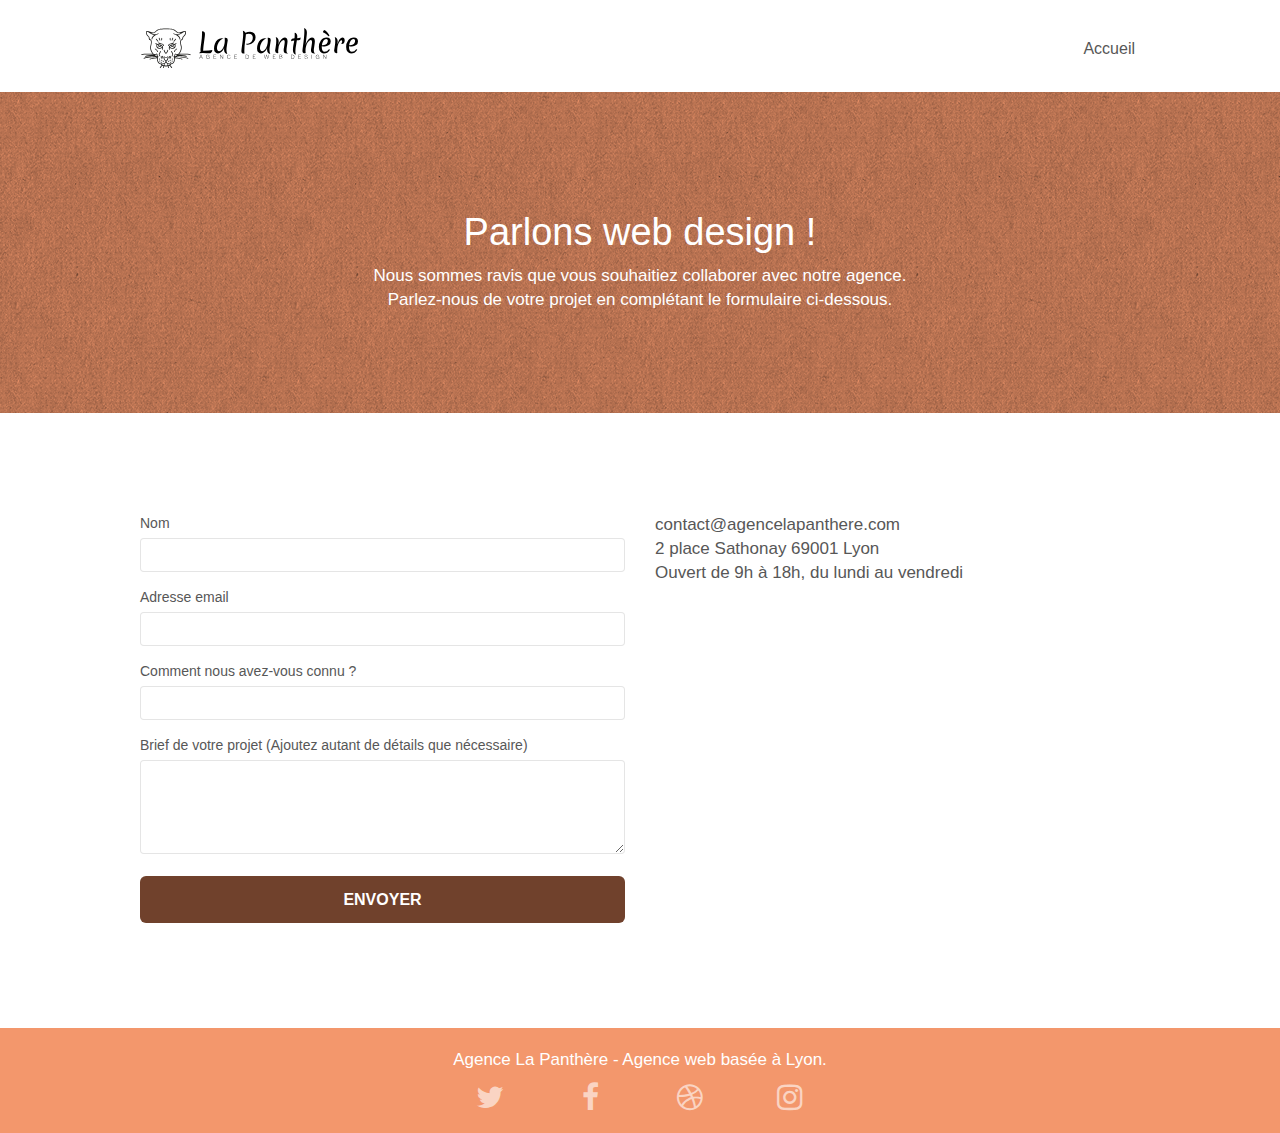
==== page_contact.html @ d1c4924d "Correction couleurs / aria-label" ====
<!doctype html>
<html lang="fr">
<head>
    <meta charset="utf-8">
    <meta name="description" content="L'agence de la Panthère - Contactez nous !">
    <meta name="viewport" content="width=device-width, initial-scale=1.0, viewport-fit=cover">
    <link rel="shortcut icon" type="image/png" href="favicon.jpg">
    
	<link rel="stylesheet" type="text/css" href="./css/bootstrap.css">
	<link rel="stylesheet" type="text/css" href="style.css">
	<link rel="stylesheet" type="text/css" href="./css/font-awesome.css">
	<link rel="stylesheet" type="text/css" href="./css/et-line.css">
	
	<script src="./js/jquery-2.1.0.min.js"></script>
	<script src="./js/bootstrap.min.js"></script>
	<script src="./js/blocs.min.js"></script>
	<script src="./js/jqBootstrapValidation.js"></script>
	<script src="./js/formHandler.js"></script>
    <title>La Panthère - Contact</title>

</head>
<body>

<main class="page-container">

	<header class="bloc bgc-white l-bloc" id="bloc-0">
		<div class="container bloc-sm">
			<nav class="navbar row">
				<div class="navbar-header">
					<a class="navbar-brand" href="index.html" aria-label="lien vers page principale"><img src="img/agence-la-panthere-monochrome.svg" alt="logo la Panthère" height="40" /></a>
				</div>
				<div class="collapse navbar-collapse navbar-1 special-dropdown-nav">
					<ul class="site-navigation nav navbar-nav">
						<li><a href="index.html" aria-label="lien vers page principale">Accueil</a></li>
					</ul>
				</div>
			</nav>
		</div>
	</header>

	<section class="bloc bg-dots-bg bg-repeat bgc-atomic-tangerine d-bloc bloc-bg-texture texture-paper" id="bloc-6">
		<div class="container bloc-lg">
			<div class="row">
				<div class="col-sm-12">
					<h1 class="text-center hero-bloc-text tc-white">
						Parlons web design !
					</h1>
					<p class="text-center mg-lg tc-white tight-width-whitespace">
					Nous sommes ravis que vous souhaitiez collaborer avec notre agence.<br>
					Parlez-nous de votre projet en complétant le formulaire ci-dessous.
					</p>
				</div>
		</div>
	</div>
	</section>

	<section class="bloc bgc-white l-bloc" id="bloc-7">
		<div class="container bloc-lg">
			<div class="row">
				<div class="col-sm-6">
					<form aria-label="formulaire de contact" id="form_1" novalidate data-success-msg="Your message has been sent." data-fail-msg="Sorry it seems that our mail server is not responding, Sorry for the inconvenience!">
						<div class="form-group">
							<label>
								Nom
							</label>
							<input id="name" class="form-control" type="text" required />
						</div>
						<div class="form-group">
							<label>
								Adresse email
							</label>
							<input id="email" class="form-control" type="email" required />
						</div>
						<div class="form-group">
							<label>
								Comment nous avez-vous connu ?
							</label>
							<input class="form-control" type="email" required id="input_504" />
						</div>
						<div class="form-group">
							<label>
								Brief de votre projet (Ajoutez autant de détails que nécessaire)<br>
							</label><textarea id="message" class="form-control" rows="4" cols="50" required></textarea>
						</div> 
						<button class="bloc-button btn btn-lg btn-block cta-hero btn-atomic-tangerine" type="submit">
							Envoyer
						</button>
					</form>
				</div>
				<div class="col-sm-6">
				<p>
					contact@agencelapanthere.com<br>2 place Sathonay 69001 Lyon<br>Ouvert de 9h à 18h, du lundi au vendredi<br>
				</p>
				</div>
			</div>
		</div>
	</section>

	<footer class="bloc bgc-atomic-tangerine d-bloc" id="bloc-8">
		<div class="container bloc-sm">
			<div class="row">
				<div class="col-sm-12">
					<p class="text-center white">
						Agence La Panthère - Agence web basée à Lyon.<br>
					</p>
					<div class="row row-no-gutters social">
						<div class="col-sm-3">
							<div class="text-center">
								<a class="social" href="https://twitter.com/?lang=fr" aria-label="boutton vers site twitter"><span class="fa fa-twitter icon-md"></span></a>
							</div>
						</div>
						<div class="col-sm-3">
							<div class="text-center">
								<a class="social" href="https://www.facebook.com/" aria-label="boutton vers site facebook"><span class="fa fa-facebook icon-md"></span></a>
							</div>
						</div>
						<div class="col-sm-3">
							<div class="text-center">
								<a class="social" href="https://dribbble.com/" aria-label="boutton vers site dribble"><span class="fa fa-dribbble icon-md"></span></a>
							</div>
						</div>
						<div class="col-sm-3">
							<div class="text-center">
								<a class="social" href="https://www.instagram.com/" aria-label="boutton vers site instagram"><span class="fa fa-instagram icon-md"></span></a>
							</div>
						</div>
					</div>
				</div>
			</div>
		</div>
	</footer>

</main>

</body>
</html>
---- style.css ----
body {
    margin: 0;
    padding: 0;
    background: #FFF;
    overflow-x: hidden;
    -webkit-font-smoothing: antialiased;
    -moz-osx-font-smoothing: grayscale;
}

a,
button {
    transition: all .3s ease-in-out;
    outline: none!important;
}

a:hover {
    text-decoration: none;
    cursor: pointer;
}

#page-loading-blocs-notifaction {
    position: fixed;
    top: 0;
    bottom: 0;
    width: 100%;
    z-index: 100000;
    background: #FFFFFF url("img/pageload-spinner.gif") no-repeat center center;
}

.bloc {
    width: 100%;
    clear: both;
    background: 50% 50% no-repeat;
    padding: 0 50px;
    -webkit-background-size: cover;
    -moz-background-size: cover;
    -o-background-size: cover;
    background-size: cover;
    position: relative;
}

.bloc .container {
    padding-left: 0;
    padding-right: 0;
}

.bloc-lg {
    padding: 100px 50px;
}

.bloc-md {
    padding: 50px;
}

.bloc-sm {
    padding: 20px 50px;
}

.bg-center,
.bg-l-edge,
.bg-r-edge,
.bg-t-edge,
.bg-b-edge,
.bg-tl-edge,
.bg-bl-edge,
.bg-tr-edge,
.bg-br-edge,
.bg-repeat {
    -webkit-background-size: auto!important;
    -moz-background-size: auto!important;
    -o-background-size: auto!important;
    background-size: auto!important;
}

.bg-repeat {
    background: repeat;
}

.bg-t-edge {
    background: top no-repeat;
}

.bloc-bg-texture::before {
    content: "";
    background-size: 2px 2px;
    position: absolute;
    top: 0;
    bottom: 0;
    left: 0;
    right: 0;
}

.texture-paper::before {
    background: url("img/texture-paper.webp");
    background-size: 280px 280px;
}

.b-parallax {
    background-attachment: fixed;
}

.d-bloc {
    color: rgba(255, 255, 255, .7);
}

.d-bloc button:hover {
    color: rgba(255, 255, 255, .9);
}

.d-bloc .icon-round,
.d-bloc .icon-square,
.d-bloc .icon-rounded,
.d-bloc .icon-semi-rounded-a,
.d-bloc .icon-semi-rounded-b {
    border-color: rgba(255, 255, 255, .9);
}

.d-bloc .divider-h span {
    border-color: rgba(255, 255, 255, .2);
}

.d-bloc .a-btn,
.d-bloc .navbar a,
.d-bloc .navbar-brand,
.d-bloc a .icon-sm,
.d-bloc a .icon-md,
.d-bloc a .icon-lg,
.d-bloc a .icon-xl,
.d-bloc h1 a,
.d-bloc h2 a,
.d-bloc h3 a,
.d-bloc h4 a,
.d-bloc h5 a,
.d-bloc h6 a,
.d-bloc p a {
    color: rgba(255, 255, 255, .6);
}

.d-bloc .a-btn:hover,
.d-bloc .navbar a:hover,
.d-bloc .navbar-brand:hover,
.d-bloc a:hover .icon-sm,
.d-bloc a:hover .icon-md,
.d-bloc a:hover .icon-lg,
.d-bloc a:hover .icon-xl,
.d-bloc h1 a:hover,
.d-bloc h2 a:hover,
.d-bloc h3 a:hover,
.d-bloc h4 a:hover,
.d-bloc h5 a:hover,
.d-bloc h6 a:hover,
.d-bloc p a:hover {
    color: rgba(255, 255, 255, 1);
}

.d-bloc .navbar-toggle .icon-bar {
    background: rgba(255, 255, 255, 1);
}

.d-bloc .btn-wire,
.d-bloc .btn-wire:hover {
    color: rgba(255, 255, 255, 1);
    border-color: rgba(255, 255, 255, 1);
}

.d-bloc .panel {
    color: rgba(0, 0, 0, .5);
}

.d-bloc .panel button:hover {
    color: rgba(0, 0, 0, .7);
}

.d-bloc .panel icon {
    border-color: rgba(0, 0, 0, .7);
}

.d-bloc .panel .divider-h span {
    border-color: rgba(0, 0, 0, .1);
}

.d-bloc .panel .a-btn {
    color: rgba(0, 0, 0, .6);
}

.d-bloc .panel .a-btn:hover {
    color: rgba(0, 0, 0, 1);
}

.d-bloc .panel .btn-wire,
.d-bloc .panel .btn-wire:hover {
    color: rgba(0, 0, 0, .7);
    border-color: rgba(0, 0, 0, .3);
}

.d-bloc .panel,
.l-bloc {
    color: rgba(0, 0, 0, .5);
}

.d-bloc .panel button:hover,
.l-bloc button:hover {
    color: rgba(0, 0, 0, .7);
}

.l-bloc .icon-round,
.l-bloc .icon-square,
.l-bloc .icon-rounded,
.l-bloc .icon-semi-rounded-a,
.l-bloc .icon-semi-rounded-b {
    border-color: rgba(0, 0, 0, .7);
}

.d-bloc .panel .divider-h span,
.l-bloc .divider-h span {
    border-color: rgba(0, 0, 0, .1);
}

.d-bloc .panel .a-btn,
.l-bloc .a-btn,
.l-bloc .navbar a,
.l-bloc .navbar-brand,
.l-bloc a .icon-sm,
.l-bloc a .icon-md,
.l-bloc a .icon-lg,
.l-bloc a .icon-xl,
.l-bloc h1 a,
.l-bloc h2 a,
.l-bloc h3 a,
.l-bloc h4 a,
.l-bloc h5 a,
.l-bloc h6 a,
.l-bloc p a {
    color: rgba(0, 0, 0, .6);
}

.d-bloc .panel .a-btn:hover,
.l-bloc .a-btn:hover,
.l-bloc .navbar a:hover,
.l-bloc .navbar-brand:hover,
.l-bloc a:hover .icon-sm,
.l-bloc a:hover .icon-md,
.l-bloc a:hover .icon-lg,
.l-bloc a:hover .icon-xl,
.l-bloc h1 a:hover,
.l-bloc h2 a:hover,
.l-bloc h3 a:hover,
.l-bloc h4 a:hover,
.l-bloc h5 a:hover,
.l-bloc h6 a:hover,
.l-bloc p a:hover {
    color: rgba(0, 0, 0, 1);
}

.l-bloc .navbar-toggle .icon-bar {
    color: rgba(0, 0, 0, .6);
}

.d-bloc .panel .btn-wire,
.d-bloc .panel .btn-wire:hover,
.l-bloc .btn-wire,
.l-bloc .btn-wire:hover {
    color: rgba(0, 0, 0, .7);
    border-color: rgba(0, 0, 0, .3);
}

.voffset {
    margin-top: 30px;
}

.voffset-lg {
    margin-top: 80px;
}

.row-no-gutters {
    margin-right: 0;
    margin-left: 0;
}

.row.row-no-gutters > [class^="col-"],
.row.row-no-gutters > [class*=" col-"] {
    padding-right: 0;
    padding-left: 0;
}

#bloc-1-hero h1 {
    font-size: 32px;
}

.navbar {
    margin-bottom: 0;
    z-index: 1;
}

.navbar-brand {
    height: auto;
    padding: 3px 15px;
    font-size: 25px;
    font-weight: normal;
    font-weight: 600;
    line-height: 44px;
}

.navbar-brand img {
    max-height: 200px;
    margin: 0 5px 0 0;
    display: inline;
}

.navbar-brand img[src$=svg] {
    min-width: 100px;
}

.nav-center .navbar-brand img {
    margin: 0;
}

.navbar .nav {
    padding-top: 2px;
    margin-right: -16px;
    float: right;
    z-index: 1;
}

.nav > li {
    float: left;
    margin-top: 4px;
    font-size: 16px;
}

.navbar-nav .open .dropdown-menu > li > a {
    text-align: inherit;
}

.nav > li a:hover,
.nav > li a:focus {
    background: transparent;
}

.navbar-toggle {
    margin: 10px 10px 0 0;
    border: 0px;
}

.navbar-toggle:hover {
    background: transparent!important;
}

.navbar-toggle .icon-bar {
    background-color: rgba(0, 0, 0, .5);
    width: 26px;
}

.nav-invert .navbar .nav {
    float: left;
}

.nav-invert .navbar-header,
.nav-invert .navbar-brand {
    float: right;
    position: relative;
    z-index: 2;
}

@media (min-width: 768px) {
    .site-navigation {
        position: absolute;
        top: 50%;
        right: 20px;
        transform: translate(0, -50%);
        -webkit-transform: translateY(-50%);
    }
    .nav > li .dropdown-menu a,
    .nav > li .dropdown-menu a:hover {
        color: #484848;
    }
    .nav-invert .site-navigation {
        left: 0;
        right: 0;
    }
    .nav-center {
        text-align: center;
    }
    .nav-center .navbar-header {
        width: 100%;
    }
    .nav-center .navbar-header,
    .nav-center .navbar-brand,
    .nav-center .nav > li {
        float: none;
        display: inline-block;
    }
    .nav-center .site-navigation {
        position: relative;
        width: 100%;
        right: 0;
        margin-right: 0px;
        margin-top: 20px;
    }
    .nav-center.mini-nav .navbar-toggle {
        float: none;
        margin: 10px auto 0;
    }
}

.nav > li > .dropdown a {
    background: none!important;
    display: block;
    padding: 14px 15px;
}

nav .caret {
    margin: 0 5px;
}

.dropdown-menu .dropdown-menu {
    top: -8px;
    left: 100%;
}

.dropdown-menu .dropmenu-flow-right {
    top: 100%;
    left: 0;
    margin-left: -1px;
    border-top-left-radius: 0;
    border-top-right-radius: 0;
}

.dropdown-menu .dropdown span {
    border: 4px solid black;
    border-top-color: transparent;
    border-right-color: transparent;
    border-bottom-color: transparent;
    margin: 6px -5px 0 0!important;
    float: right;
}

.mg-md {
    margin-top: 10px;
    margin-bottom: 20px;
}

.mg-lg {
    margin-top: 10px;
    margin-bottom: 40px;
}

.btn {
    margin: 0 5px 5px 0;
}

.btn.pull-right {
    margin: 0 0 5px 5px;
}

.btn-d,
.btn-d:hover,
.btn-d:focus {
    color: #FFF;
    background: rgba(0, 0, 0, .3);
}

button {
    outline: none!important;
}

.btn-rd {
    border-radius: 40px;
}

.btn-clean {
    border: 1px solid rgba(0, 0, 0, .08);
    border-bottom-color: rgba(0, 0, 0, .1);
    text-shadow: 0 1px 0 rgba(0, 0, 1, .1);
    box-shadow: 0 1px 3px rgba(0, 0, 1, .25), inset 0 1px 0 0 rgba(255, 255, 255, .15);
}

.icon-md {
    font-size: 30px!important;
}

.icon-lg {
    font-size: 60px!important;
}

.sm-shadow {
    text-shadow: 0 1px 2px rgba(0, 0, 0, .3);
}

.panel-sq,
.panel-sq .panel-heading,
.panel-sq .panel-footer {
    border-radius: 0;
}

.panel-rd {
    border-radius: 30px;
}

.panel-rd .panel-heading {
    border-radius: 29px 29px 0 0;
}

.panel-rd .panel-footer {
    border-radius: 0 0 29px 29px;
}

.form-control {
    border-color: rgba(0, 0, 0, .1);
    box-shadow: none;
}

.scrollToTop {
    width: 40px;
    height: 40px;
    position: fixed;
    bottom: 20px;
    right: 20px;
    opacity: 0;
    z-index: 500;
    transition: all .3s ease-in-out;
}

.scrollToTop span {
    margin-top: 6px;
}

.showScrollTop {
    font-size: 14px;
    opacity: 1;
}

a[data-lightbox] {
    position: relative;
    display: block;
    text-align: center;
}

a[data-lightbox]:hover::before {
    content: "+";
    font-family: "HelveticaNeue-Light", "Helvetica Neue Light", "Helvetica Neue", Helvetica, Arial;
    font-size: 32px;
    width: 50px;
    height: 50px;
    margin-left: -25px;
    border-radius: 50%;
    background: rgba(0, 0, 0, .6);
    color: #FFF;
    font-weight: 100;
    z-index: 1;
    position: absolute;
    top: 50%;
    transform: translateY(-50%);
    -webkit-transform: translateY(-50%);
}

a[data-lightbox]:hover img {
    opacity: 0.6;
    -webkit-animation-fill-mode: none;
    animation-fill-mode: none;
}

#lightbox-modal {
    display: flex;
    align-items: center;
}

#lightbox-modal .modal-dialog {
    width: 90%;
    max-width: 900px;
    margin: 0 auto 0;
}

#lightbox-modal .modal-dialog img {
    max-height: 90vh;
    margin: 0 auto;
}

.lightbox-caption {
    padding: 20px;
    color: #FFF;
    background: rgba(0, 0, 0, .5);
    position: absolute;
    left: 15px;
    right: 15px;
    bottom: 5px;
}

.close-lightbox {
    color: #FFF;
    font-size: 30px;
    position: absolute;
    top: 20px;
    right: 20px;
    z-index: 20;
    background: rgba(0, 0, 0, .5);
    border: none;
    line-height: 30px;
    padding: 0 9px 5px;
    opacity: 0.3;
}

.close-lightbox:hover,
.next-lightbox:hover,
.prev-lightbox:hover {
    opacity: 1.0;
    color: #FFF;
}

.next-lightbox,
.prev-lightbox {
    font-size: 20px;
    color: rgba(255, 255, 255, .9);
    background: rgba(0, 0, 0, .5);
    transition: all .2s ease-in-out;
    position: absolute;
    top: 45%;
    z-index: 1;
    opacity: 0.4;
}

.next-lightbox {
    padding: 6px 8px 1px 13px;
    right: 25px;
}

.prev-lightbox {
    padding: 6px 13px 1px 10px;
    left: 25px;
}

.snapshot-lb .modal-body {
    padding-bottom: 45px;
}

.snapshot-lb .lightbox-caption {
    padding: 0;
    color: rgba(0, 0, 0, .5);
    background: none;
}

h1,
h2,
h3,
h4,
h5,
h6,
p,
label,
.btn,
a {
    font-family: "helvetica";
    font-weight: 400;
    color: #575757!important;
}

.container {
    max-width: 1000px;
}

.hero-bloc-text {
    font-size: 38px;
}

.hero-bloc-text-sub {
    font-size: 36px;
}

.statement-bloc-text {
    line-height: 26px;
    font-style: italic;
    font-size: 20px;
    text-align: center;
    font-weight: lighter;
    max-width: 520px;
    margin: auto auto auto auto;
}

p {
    font-size: 17px;
}

.tight-width-whitespace {
    max-width: 600px;
    margin: auto auto auto auto;
}

.h1 {
    font-size: 20px;
    font-family: "Open Sans";
}

.cta-hero {
    margin-top: 22px;
    color: #FFFFFF!important;
    text-transform: uppercase;
    padding: 12px 28px 12px 28px;
    font-size: 16px;
    font-weight: 700;
}

.social {
    max-width: 400px;
    margin: auto auto auto auto;
}

h2 {
    font-size: 22px;
    line-height: 1.4em;
}

h3 {
    font-size: 15px;
    text-transform: uppercase;
    font-weight: 700;
    color: #333333!important;
}

.med-width-whitespace {
    max-width: 800px;
    margin: auto auto auto auto;
    box-shadow: 0px 0px 0px #000000;
}

h1 {
    color: #333333!important;
}

h4 {
    color: #333333!important;
}

.icons {
    margin-bottom: 14px;
    margin-top: 24px;
}

.white {
    color: #FFFFFF!important;
}

.portfolio-thumb {
    margin-bottom: 24px;
}

.portfolio-row {
    margin-bottom: 44px;
    margin-top: 50px;
}

.avatar {
    box-shadow: 0px 4px 9px rgba(0, 0, 0, 0.3);
}

.black-background {
    background-color: rgba(165, 147, 99, 0.7);
    padding: 40px 40px 40px 40px;
}

.bold-link {
    font-weight: 900;
    text-decoration: underline!important;
}

.bgc-white {
    background-color: #FFFFFF;
}

.bgc-dark-slate-blue {
    background-color: #364577;
}

.bgc-atomic-tangerine {
    background-color: #F3976C;
}

.tc-white {
    color: white!important;
}

.btn-atomic-tangerine {
    background: #70412c;
    color: #FFFFFF!important;
}

.btn-atomic-tangerine:hover {
    background: #634334!important;
    color: #FFFFFF!important;
}

.ltc-white {
    color: #FFFFFF!important;
}

.ltc-white:hover {
    color: #cccccc!important;
}

.ltc-atomic-tangerine {
    color: #453128!important;
}

.ltc-atomic-tangerine:hover {
    color: #453128!important;
}

.icon-dark-slate-blue {
    color: #364577!important;
    border-color: #364577!important;
}

.bg-dots-bg {
    background-image: url("img/dots-bg.webp");
}

.bg-lines-h2-bg {
    background-image: url("img/lines-h2-bg.webp");
}

.bg-banniere {
    background-image: url("img/backgroundimg.webp");
}

.bg-presentation {
    background-image: url("img/image-de-presentation.webp");
}

@media (max-width: 1024px) {
    .bloc {
        padding-left: 20px;
        padding-right: 20px;
    }
    .bloc.full-width-bloc,
    .bloc-tile-2.full-width-bloc .container,
    .bloc-tile-3.full-width-bloc .container,
    .bloc-tile-4.full-width-bloc .container {
        padding-left: 0;
        padding-right: 0;
    }
}

@media (max-width: 992px) and (min-width: 768px) {
    .navbar .nav {
        max-width: 80%
    }
    .nav-center.navbar .nav {
        max-width: 100%
    }
}

@media only screen and (width: 768px) and (width: 1024px) and (orientation: landscape) {
    .b-parallax {
        background-attachment: scroll;
    }
}

@media only screen and (width: 1024px) and (width: 1366px) and (-webkit-min-device-pixel-ratio: 1.5) {
    .b-parallax {
        background-attachment: scroll;
    }
}

@media (max-width: 991px) {
    .container {
        width: 100%;
    }
    .b-parallax {
        background-attachment: scroll;
    }
    .page-container,
    #hero-bloc {
        overflow-x: hidden;
        position: relative;
    }

    .bloc-group,
    .bloc-group .bloc {
        display: block;
        width: 100%;
    }

}

@media (max-width: 767px) {
    .page-container {
        overflow-x: hidden;
        position: relative;
    }
    h1,
    h2,
    h3,
    h4,
    h5,
    h6,
    p,
    #disqus_thread {
        padding-left: 10px!important;
        padding-right: 10px!important;
    }
    .b-parallax {
        background-attachment: scroll;
    }
    .navbar .nav {
        padding-top: 0;
        border-top: 1px solid rgba(0, 0, 0, .2);
        float: none!important;
    }
    .navbar.row {
        margin-left: 0;
        margin-right: 0;
    }
    .site-navigation {
        position: inherit;
        transform: none;
        -webkit-transform: none;
        -ms-transform: none;
    }
    .nav > li {
        margin-top: 0;
        border-bottom: 1px solid rgba(0, 0, 0, .1);
        background: rgba(0, 0, 0, .05);
        text-align: left;
        padding-left: 15px;
        width: 100%;
    }
    .nav > li:hover {
        background: rgba(0, 0, 0, .08);
    }
    .dropdown .dropdown a .caret {
        float: none;
        margin: 5px 0 0 10px!important;
        border: 4px solid black;
        border-bottom-color: transparent;
        border-right-color: transparent;
        border-left-color: transparent;
    }
    #hero-bloc .navbar .nav {
        background: rgba(0, 0, 0, .8);
    }
    #hero-bloc .navbar .nav a {
        color: rgba(255, 255, 255, .6);
    }
    .hero {
        padding: 50px 0;
    }
    .hero-nav {
        left: -1px;
        right: -1px;
    }
    .navbar-collapse {
        padding: 0;
        overflow-x: hidden;
        -webkit-box-shadow: none;
        box-shadow: none;
    }
    .navbar-brand img {
        max-height: 40px;
        width: auto;
    }
    .nav-invert .navbar-header {
        float: none;
        width: 100%;
    }
    .nav-invert .navbar-toggle {
        float: left;
        margin-left: 10px;
    }
    .bloc {
        padding-left: 0;
        padding-right: 0;
    }
    .bloc-xxl,
    .bloc-xl,
    .bloc-lg {
        padding: 40px 0;
    }
    .bloc-sm,
    .bloc-md {
        padding-left: 0;
        padding-right: 0;
    }
    .bloc-tile-2 .container,
    .bloc-tile-3 .container,
    .bloc-tile-4 .container,
    .bloc-fill-screen .fill-bloc-top-edge,
    .bloc-fill-screen .fill-bloc-bottom-edge {
        padding-left: 0;
        padding-right: 0;
    }
    .a-block {
        padding: 0 10px;
    }
    .btn-dwn {
        display: none;
    }
    .voffset {
        margin-top: 5px;
    }
    .voffset-md {
        margin-top: 20px;
    }
    .voffset-lg {
        margin-top: 30px;
    }
    form {
        padding: 5px;
    }
    .close-lightbox {
        display: inline-block;
    }
    .blocsapp-device-iphone5 {
        background-size: 216px 425px;
        padding-top: 60px;
        width: 216px;
        height: 425px;
    }
    .blocsapp-device-iphone5 img {
        width: 180px;
        height: 320px;
    }
}

@media (max-width: 400px) {
    .bloc {
        padding-left: 0;
        padding-right: 0;
    }
}

@media (max-width: 767px) {
    .bloc-mob-center-text {
        text-align: center;
    }
}
---- css/et-line.css ----
@font-face {
    font-family: et-line;
    src: url(../fonts/et-line.eot);
    src: url(../fonts/et-line.eot?#iefix) format('embedded-opentype'), url(../fonts/et-line.woff) format('woff'), url(../fonts/et-line.ttf) format('truetype'), url(../fonts/et-line.svg#et-line) format('svg');
    font-weight: 400;
    font-style: normal
}

.et-icon-adjustments,
.et-icon-alarmclock,
.et-icon-anchor,
.et-icon-aperture,
.et-icon-attachment,
.et-icon-bargraph,
.et-icon-basket,
.et-icon-beaker,
.et-icon-bike,
.et-icon-book-open,
.et-icon-briefcase,
.et-icon-browser,
.et-icon-calendar,
.et-icon-camera,
.et-icon-caution,
.et-icon-chat,
.et-icon-circle-compass,
.et-icon-clipboard,
.et-icon-clock,
.et-icon-cloud,
.et-icon-compass,
.et-icon-desktop,
.et-icon-dial,
.et-icon-document,
.et-icon-documents,
.et-icon-download,
.et-icon-dribbble,
.et-icon-edit,
.et-icon-envelope,
.et-icon-expand,
.et-icon-facebook,
.et-icon-flag,
.et-icon-focus,
.et-icon-gears,
.et-icon-genius,
.et-icon-gift,
.et-icon-global,
.et-icon-globe,
.et-icon-googleplus,
.et-icon-grid,
.et-icon-happy,
.et-icon-hazardous,
.et-icon-heart,
.et-icon-hotairballoon,
.et-icon-hourglass,
.et-icon-key,
.et-icon-laptop,
.et-icon-layers,
.et-icon-lifesaver,
.et-icon-lightbulb,
.et-icon-linegraph,
.et-icon-linkedin,
.et-icon-lock,
.et-icon-magnifying-glass,
.et-icon-map,
.et-icon-map-pin,
.et-icon-megaphone,
.et-icon-mic,
.et-icon-mobile,
.et-icon-newspaper,
.et-icon-notebook,
.et-icon-paintbrush,
.et-icon-paperclip,
.et-icon-pencil,
.et-icon-phone,
.et-icon-picture,
.et-icon-pictures,
.et-icon-piechart,
.et-icon-presentation,
.et-icon-pricetags,
.et-icon-printer,
.et-icon-profile-female,
.et-icon-profile-male,
.et-icon-puzzle,
.et-icon-quote,
.et-icon-recycle,
.et-icon-refresh,
.et-icon-ribbon,
.et-icon-rss,
.et-icon-sad,
.et-icon-scissors,
.et-icon-scope,
.et-icon-search,
.et-icon-shield,
.et-icon-speedometer,
.et-icon-strategy,
.et-icon-streetsign,
.et-icon-tablet,
.et-icon-target,
.et-icon-telescope,
.et-icon-toolbox,
.et-icon-tools,
.et-icon-tools-2,
.et-icon-trophy,
.et-icon-tumblr,
.et-icon-twitter,
.et-icon-upload,
.et-icon-video,
.et-icon-wallet,
.et-icon-wine {
    font-family: et-line;
    speak: none;
    font-style: normal;
    font-weight: 400;
    font-variant: normal;
    text-transform: none;
    line-height: 1;
    -webkit-font-smoothing: antialiased;
    -moz-osx-font-smoothing: grayscale;
    display: inline-block
}

.et-icon-mobile:before {
    content: "\e000"
}

.et-icon-laptop:before {
    content: "\e001"
}

.et-icon-desktop:before {
    content: "\e002"
}

.et-icon-tablet:before {
    content: "\e003"
}

.et-icon-phone:before {
    content: "\e004"
}

.et-icon-document:before {
    content: "\e005"
}

.et-icon-documents:before {
    content: "\e006"
}

.et-icon-search:before {
    content: "\e007"
}

.et-icon-clipboard:before {
    content: "\e008"
}

.et-icon-newspaper:before {
    content: "\e009"
}

.et-icon-notebook:before {
    content: "\e00a"
}

.et-icon-book-open:before {
    content: "\e00b"
}

.et-icon-browser:before {
    content: "\e00c"
}

.et-icon-calendar:before {
    content: "\e00d"
}

.et-icon-presentation:before {
    content: "\e00e"
}

.et-icon-picture:before {
    content: "\e00f"
}

.et-icon-pictures:before {
    content: "\e010"
}

.et-icon-video:before {
    content: "\e011"
}

.et-icon-camera:before {
    content: "\e012"
}

.et-icon-printer:before {
    content: "\e013"
}

.et-icon-toolbox:before {
    content: "\e014"
}

.et-icon-briefcase:before {
    content: "\e015"
}

.et-icon-wallet:before {
    content: "\e016"
}

.et-icon-gift:before {
    content: "\e017"
}

.et-icon-bargraph:before {
    content: "\e018"
}

.et-icon-grid:before {
    content: "\e019"
}

.et-icon-expand:before {
    content: "\e01a"
}

.et-icon-focus:before {
    content: "\e01b"
}

.et-icon-edit:before {
    content: "\e01c"
}

.et-icon-adjustments:before {
    content: "\e01d"
}

.et-icon-ribbon:before {
    content: "\e01e"
}

.et-icon-hourglass:before {
    content: "\e01f"
}

.et-icon-lock:before {
    content: "\e020"
}

.et-icon-megaphone:before {
    content: "\e021"
}

.et-icon-shield:before {
    content: "\e022"
}

.et-icon-trophy:before {
    content: "\e023"
}

.et-icon-flag:before {
    content: "\e024"
}

.et-icon-map:before {
    content: "\e025"
}

.et-icon-puzzle:before {
    content: "\e026"
}

.et-icon-basket:before {
    content: "\e027"
}

.et-icon-envelope:before {
    content: "\e028"
}

.et-icon-streetsign:before {
    content: "\e029"
}

.et-icon-telescope:before {
    content: "\e02a"
}

.et-icon-gears:before {
    content: "\e02b"
}

.et-icon-key:before {
    content: "\e02c"
}

.et-icon-paperclip:before {
    content: "\e02d"
}

.et-icon-attachment:before {
    content: "\e02e"
}

.et-icon-pricetags:before {
    content: "\e02f"
}

.et-icon-lightbulb:before {
    content: "\e030"
}

.et-icon-layers:before {
    content: "\e031"
}

.et-icon-pencil:before {
    content: "\e032"
}

.et-icon-tools:before {
    content: "\e033"
}

.et-icon-tools-2:before {
    content: "\e034"
}

.et-icon-scissors:before {
    content: "\e035"
}

.et-icon-paintbrush:before {
    content: "\e036"
}

.et-icon-magnifying-glass:before {
    content: "\e037"
}

.et-icon-circle-compass:before {
    content: "\e038"
}

.et-icon-linegraph:before {
    content: "\e039"
}

.et-icon-mic:before {
    content: "\e03a"
}

.et-icon-strategy:before {
    content: "\e03b"
}

.et-icon-beaker:before {
    content: "\e03c"
}

.et-icon-caution:before {
    content: "\e03d"
}

.et-icon-recycle:before {
    content: "\e03e"
}

.et-icon-anchor:before {
    content: "\e03f"
}

.et-icon-profile-male:before {
    content: "\e040"
}

.et-icon-profile-female:before {
    content: "\e041"
}

.et-icon-bike:before {
    content: "\e042"
}

.et-icon-wine:before {
    content: "\e043"
}

.et-icon-hotairballoon:before {
    content: "\e044"
}

.et-icon-globe:before {
    content: "\e045"
}

.et-icon-genius:before {
    content: "\e046"
}

.et-icon-map-pin:before {
    content: "\e047"
}

.et-icon-dial:before {
    content: "\e048"
}

.et-icon-chat:before {
    content: "\e049"
}

.et-icon-heart:before {
    content: "\e04a"
}

.et-icon-cloud:before {
    content: "\e04b"
}

.et-icon-upload:before {
    content: "\e04c"
}

.et-icon-download:before {
    content: "\e04d"
}

.et-icon-target:before {
    content: "\e04e"
}

.et-icon-hazardous:before {
    content: "\e04f"
}

.et-icon-piechart:before {
    content: "\e050"
}

.et-icon-speedometer:before {
    content: "\e051"
}

.et-icon-global:before {
    content: "\e052"
}

.et-icon-compass:before {
    content: "\e053"
}

.et-icon-lifesaver:before {
    content: "\e054"
}

.et-icon-clock:before {
    content: "\e055"
}

.et-icon-aperture:before {
    content: "\e056"
}

.et-icon-quote:before {
    content: "\e057"
}

.et-icon-scope:before {
    content: "\e058"
}

.et-icon-alarmclock:before {
    content: "\e059"
}

.et-icon-refresh:before {
    content: "\e05a"
}

.et-icon-happy:before {
    content: "\e05b"
}

.et-icon-sad:before {
    content: "\e05c"
}

.et-icon-facebook:before {
    content: "\e05d"
}

.et-icon-twitter:before {
    content: "\e05e"
}

.et-icon-googleplus:before {
    content: "\e05f"
}

.et-icon-rss:before {
    content: "\e060"
}

.et-icon-tumblr:before {
    content: "\e061"
}

.et-icon-linkedin:before {
    content: "\e062"
}

.et-icon-dribbble:before {
    content: "\e063"
}
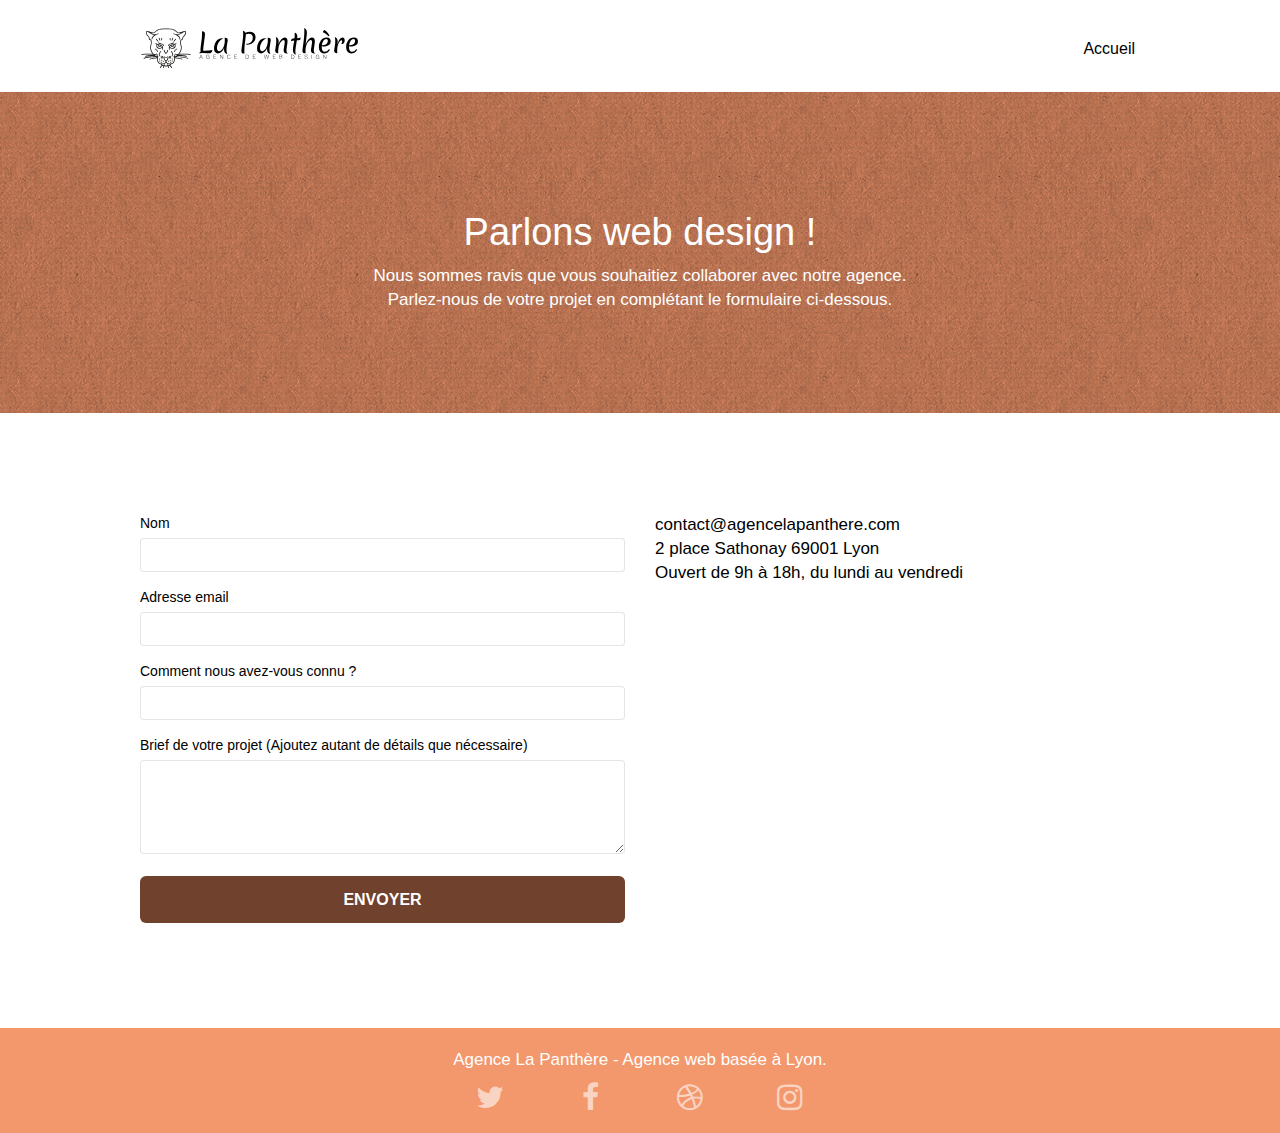
==== commit fb6a1529: "Modifications" ====
--- a/page_contact.html
+++ b/page_contact.html
@@ -60,13 +60,13 @@
 				<div class="col-sm-6">
 					<form aria-label="formulaire de contact" id="form_1" novalidate data-success-msg="Your message has been sent." data-fail-msg="Sorry it seems that our mail server is not responding, Sorry for the inconvenience!">
 						<div class="form-group">
-							<label>
+							<label for="name">
 								Nom
 							</label>
 							<input id="name" class="form-control" type="text" required />
 						</div>
 						<div class="form-group">
-							<label>
+							<label for="email">
 								Adresse email
 							</label>
 							<input id="email" class="form-control" type="email" required />
@@ -75,10 +75,10 @@
 							<label>
 								Comment nous avez-vous connu ?
 							</label>
-							<input class="form-control" type="email" required id="input_504" />
+							<input class="form-control" type="text" required id="input_504" />
 						</div>
 						<div class="form-group">
-							<label>
+							<label for="message">
 								Brief de votre projet (Ajoutez autant de détails que nécessaire)<br>
 							</label><textarea id="message" class="form-control" rows="4" cols="50" required></textarea>
 						</div> 
--- a/style.css
+++ b/style.css
@@ -651,7 +651,7 @@
 a {
     font-family: "helvetica";
     font-weight: 400;
-    color: #575757!important;
+    color: black!important;
 }
 
 .container {
@@ -823,6 +823,10 @@
 
 .bg-presentation {
     background-image: url("img/image-de-presentation.webp");
+}
+
+blockquote{
+    color: black;
 }
 
 @media (max-width: 1024px) {
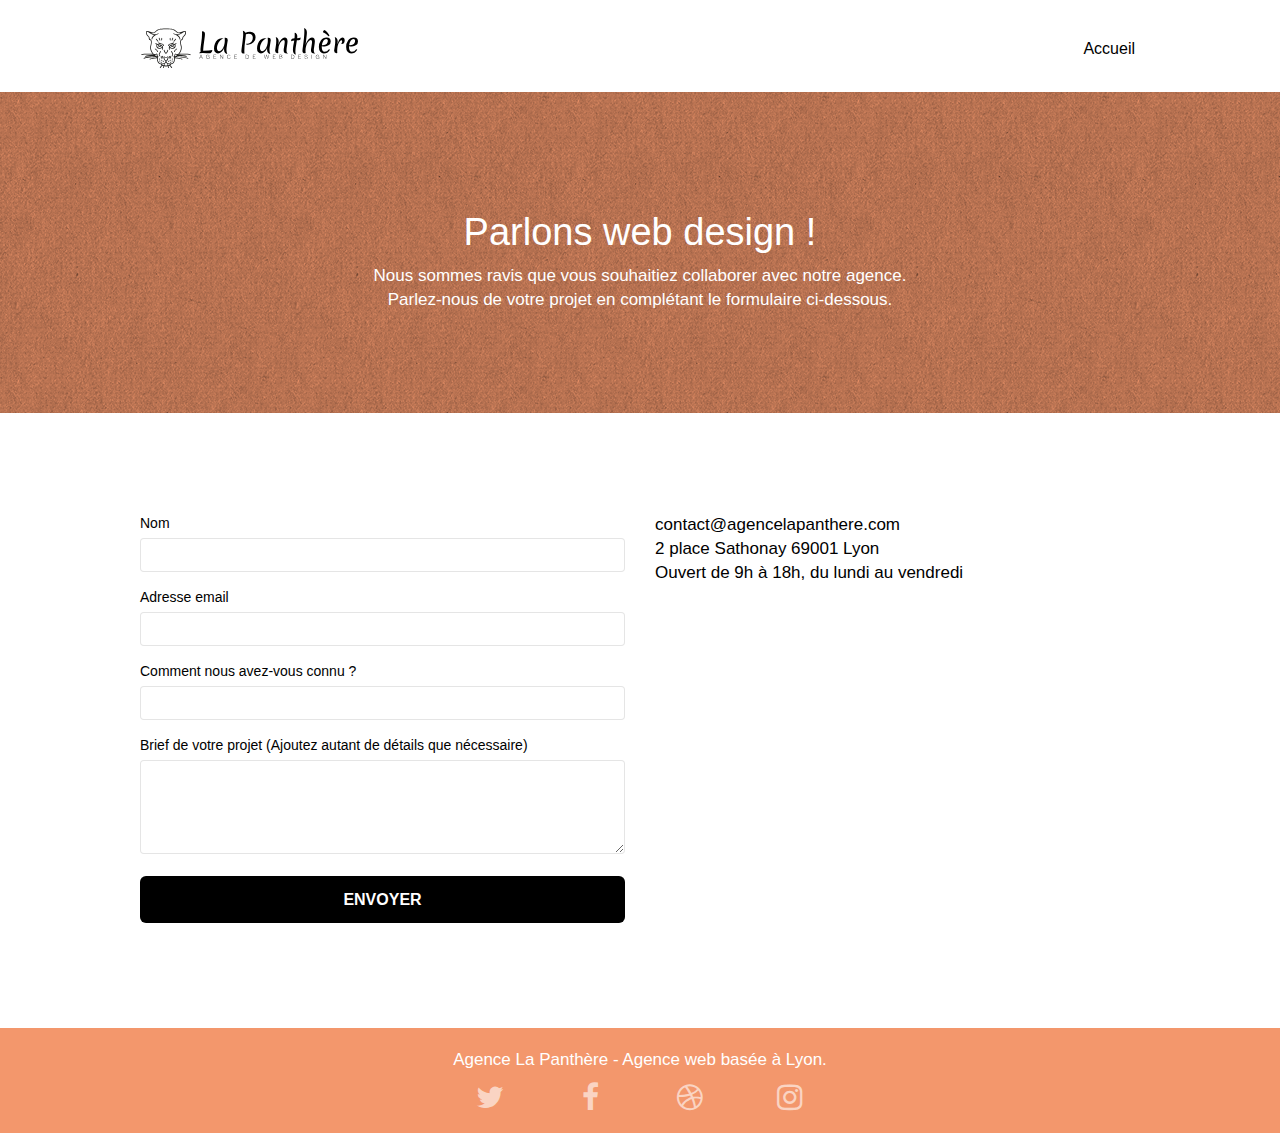
==== commit 55886ae3: "Correction page n°2" ====
--- a/page_contact.html
+++ b/page_contact.html
@@ -26,8 +26,8 @@
 	<header class="bloc bgc-white l-bloc" id="bloc-0">
 		<div class="container bloc-sm">
 			<nav class="navbar row">
-				<div class="navbar-header">
-					<a class="navbar-brand" href="index.html" aria-label="lien vers page principale"><img src="img/agence-la-panthere-monochrome.svg" alt="logo la Panthère" height="40" /></a>
+				<div  class="navbar-header">
+					<a class="navbar-brand" href="index.html" aria-label="lien vers page principale"><img src="img/agence-la-panthere-monochrome.svg" alt="logo la Panthère"  height="40" /></a>
 				</div>
 				<div class="collapse navbar-collapse navbar-1 special-dropdown-nav">
 					<ul class="site-navigation nav navbar-nav">
@@ -54,33 +54,33 @@
 	</div>
 	</section>
 
-	<section class="bloc bgc-white l-bloc" id="bloc-7">
+	<section  class="bloc bgc-white l-bloc" id="bloc-7">
 		<div class="container bloc-lg">
 			<div class="row">
 				<div class="col-sm-6">
-					<form aria-label="formulaire de contact" id="form_1" novalidate data-success-msg="Your message has been sent." data-fail-msg="Sorry it seems that our mail server is not responding, Sorry for the inconvenience!">
+					<form  id="form_1" aria-label="formulaire de contact" novalidate data-success-msg="Your message has been sent." data-fail-msg="Sorry it seems that our mail server is not responding, Sorry for the inconvenience!">
 						<div class="form-group">
 							<label for="name">
 								Nom
 							</label>
-							<input id="name" class="form-control" type="text" required />
+							<input aria-label="formulaire nom" id="name" class="form-control" type="text" required />
 						</div>
 						<div class="form-group">
 							<label for="email">
 								Adresse email
 							</label>
-							<input id="email" class="form-control" type="email" required />
+							<input aria-label="formulaire email" id="email" class="form-control" type="email" required />
 						</div>
 						<div class="form-group">
-							<label>
+							<label for="input_504">
 								Comment nous avez-vous connu ?
 							</label>
-							<input class="form-control" type="text" required id="input_504" />
+							<input aria-label="formulaire comment nous avez-vous connu ?" class="form-control" type="text" required id="input_504" />
 						</div>
 						<div class="form-group">
 							<label for="message">
 								Brief de votre projet (Ajoutez autant de détails que nécessaire)<br>
-							</label><textarea id="message" class="form-control" rows="4" cols="50" required></textarea>
+							</label><textarea aria-label="formulaire brief du projet" id="message" class="form-control" rows="4" cols="50" required></textarea>
 						</div> 
 						<button class="bloc-button btn btn-lg btn-block cta-hero btn-atomic-tangerine" type="submit">
 							Envoyer
@@ -105,23 +105,23 @@
 					</p>
 					<div class="row row-no-gutters social">
 						<div class="col-sm-3">
-							<div class="text-center">
-								<a class="social" href="https://twitter.com/?lang=fr" aria-label="boutton vers site twitter"><span class="fa fa-twitter icon-md"></span></a>
+							<div aria-label="boutton vers site twitter" class="text-center">
+								<a class="social" href="https://twitter.com/?lang=fr"><span class="fa fa-twitter icon-md"></span></a>
 							</div>
 						</div>
 						<div class="col-sm-3">
-							<div class="text-center">
-								<a class="social" href="https://www.facebook.com/" aria-label="boutton vers site facebook"><span class="fa fa-facebook icon-md"></span></a>
+							<div aria-label="boutton vers site facebook" class="text-center">
+								<a class="social" href="https://www.facebook.com/"><span class="fa fa-facebook icon-md"></span></a>
 							</div>
 						</div>
 						<div class="col-sm-3">
-							<div class="text-center">
-								<a class="social" href="https://dribbble.com/" aria-label="boutton vers site dribble"><span class="fa fa-dribbble icon-md"></span></a>
+							<div aria-label="boutton vers site dribble" class="text-center">
+								<a class="social" href="https://dribbble.com/" ><span class="fa fa-dribbble icon-md"></span></a>
 							</div>
 						</div>
 						<div class="col-sm-3">
-							<div class="text-center">
-								<a class="social" href="https://www.instagram.com/" aria-label="boutton vers site instagram"><span class="fa fa-instagram icon-md"></span></a>
+							<div aria-label="boutton vers site instagram" class="text-center">
+								<a class="social" href="https://www.instagram.com/" ><span class="fa fa-instagram icon-md"></span></a>
 							</div>
 						</div>
 					</div>
--- a/style.css
+++ b/style.css
@@ -779,12 +779,12 @@
 }
 
 .btn-atomic-tangerine {
-    background: #70412c;
+    background: black;
     color: #FFFFFF!important;
 }
 
 .btn-atomic-tangerine:hover {
-    background: #634334!important;
+    background: #515151!important;
     color: #FFFFFF!important;
 }
 
